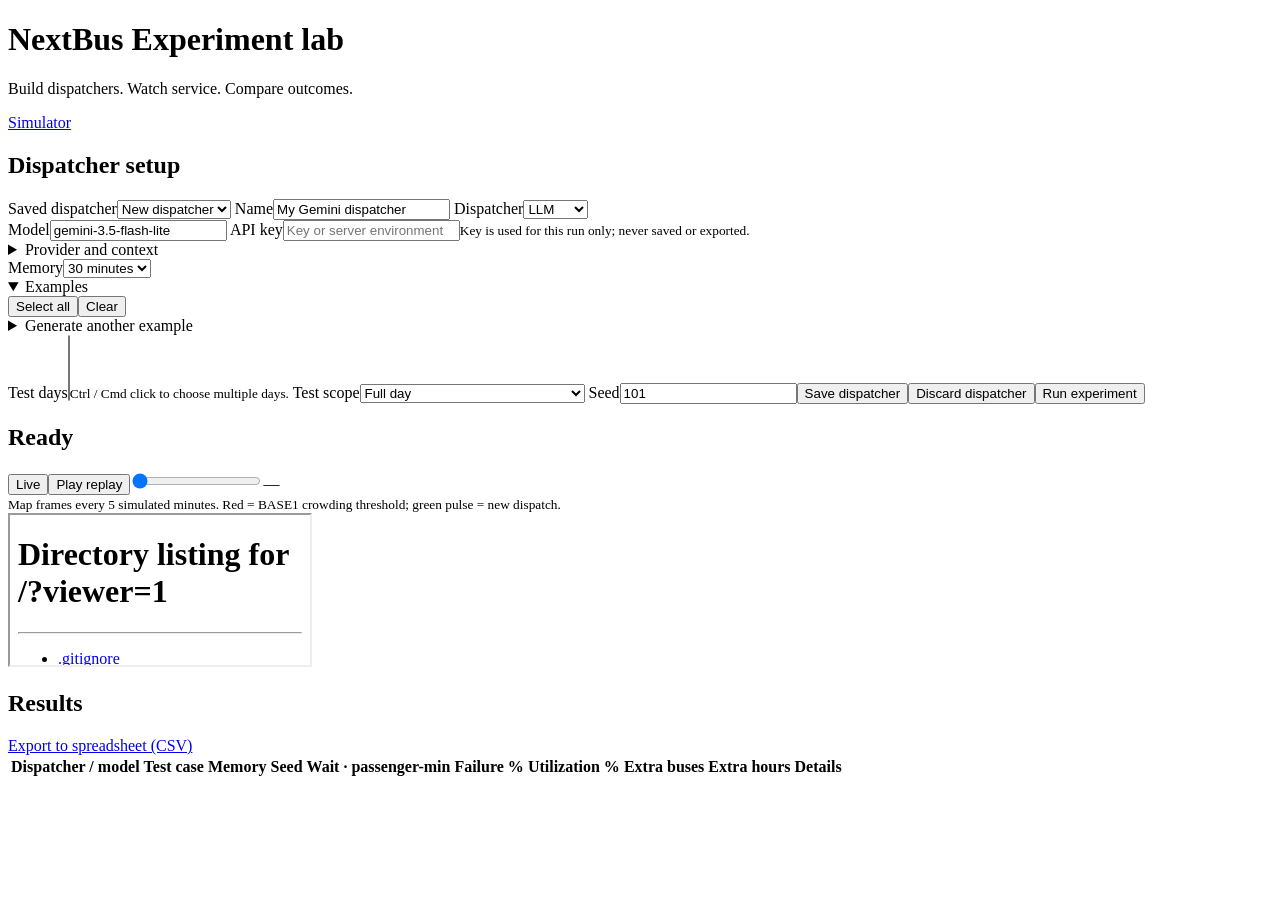
==== nextbus/web/experiments.html @ 7df22a81 "Add configurable experiment lab and BASE1 capacity failure analysis" ====
<!doctype html>
<html lang="en"><head><meta charset="utf-8"><meta name="viewport" content="width=device-width,initial-scale=1"><title>NextBus Experiment Lab</title><link rel="stylesheet" href="/style.css"></head><body>
<header><div><h1>NextBus <span>Experiment lab</span></h1><p>Build dispatchers. Watch service. Compare outcomes.</p></div><a href="/">Simulator</a></header>
<main class="lab-main"><aside class="panel"><h2>Dispatcher setup</h2>
<label>Saved dispatcher<select id="profiles"><option value="">New dispatcher</option></select></label>
<label>Name<input id="name" value="My Gemini dispatcher" maxlength="100"></label>
<label>Dispatcher<select id="kind"><option>LLM</option><option>BASE0</option><option>BASE1</option></select></label>
<div id="llm-settings"><label>Model<input id="model" value="gemini-3.5-flash-lite" list="models"></label><datalist id="models"><option value="gemini-3.5-flash-lite"></datalist>
<label>API key<input id="key" type="password" autocomplete="off" placeholder="Key or server environment"></label><small>Key is used for this run only; never saved or exported.</small>
<details><summary>Provider and context</summary><label>Chat completions endpoint<input id="endpoint" value="https://generativelanguage.googleapis.com/v1beta/openai/chat/completions"></label><label>Model context limit (tokens)<input id="context" type="number" value="1048576" min="16384" max="2000000"></label><small>Use the provider's documented limit. The prompt budget reserves 8,192 tokens and rejects oversized requests.</small></details>
<label>Memory<select id="memory"><option value="0">None</option><option value="15">15 minutes</option><option value="30" selected>30 minutes</option><option value="45">45 minutes</option><option value="60">1 hour</option><option value="90">90 minutes</option><option value="120">2 hours</option></select></label>
<details open><summary>Examples <span id="example-count"></span></summary><div id="examples" class="example-picker"></div><button id="all-examples" class="secondary">Select all</button><button id="no-examples" class="secondary">Clear</button></details>
<details><summary>Generate another example</summary><label>Teaching day<select id="example-day"></select></label><label>Checkpoint<input id="example-start" type="time" value="08:00" step="900"></label><label>Length (minutes)<input id="example-minutes" type="number" min="15" max="120" step="15" value="60"></label><button id="add-example" class="secondary">Generate BASE0 / BASE1 example</button></details></div>
<label>Test days<select id="days" multiple size="4"></select></label><small>Ctrl / Cmd click to choose multiple days.</small>
<label>Test scope<select id="mode"><option value="day">Full day</option><option value="window">Time window · BASE0 before start</option></select></label>
<div id="window" hidden><label>Start<input id="start" type="time" value="07:00" step="900"></label><label>End<input id="end" type="text" value="09:30" placeholder="HH:MM (24:00 allowed)"></label></div>
<label>Seed<input id="seed" type="number" value="101"></label><button id="save">Save dispatcher</button><button id="delete-profile" class="secondary">Discard dispatcher</button><button id="run">Run experiment</button><p id="error" role="alert"></p>
</aside><section><div class="panel"><h2 id="status">Ready</h2><p id="progress" role="status"></p><div class="replay-bar"><button id="live" class="secondary">Live</button><button id="replay-play" class="secondary">Play replay</button><input id="replay" type="range" min="0" max="0" value="0" aria-label="Replay frame"><span id="frame-time">—</span></div><small>Map frames every 5 simulated minutes. Red = BASE1 crowding threshold; green pulse = new dispatch.</small></div><iframe id="viewer" src="/?viewer=1" title="Live simulation and replay"></iframe></section></main>
<section class="panel result-panel"><div class="inspection-head"><h2>Results</h2><a href="/api/lab/csv">Export to spreadsheet (CSV)</a></div><div class="table-scroll"><table><thead><tr><th>Dispatcher / model</th><th>Test case</th><th>Memory</th><th>Seed</th><th>Wait · passenger-min</th><th>Failure %</th><th>Utilization %</th><th>Extra buses</th><th>Extra hours</th><th>Details</th></tr></thead><tbody id="results"></tbody></table></div></section><script src="/experiments.js"></script></body></html>
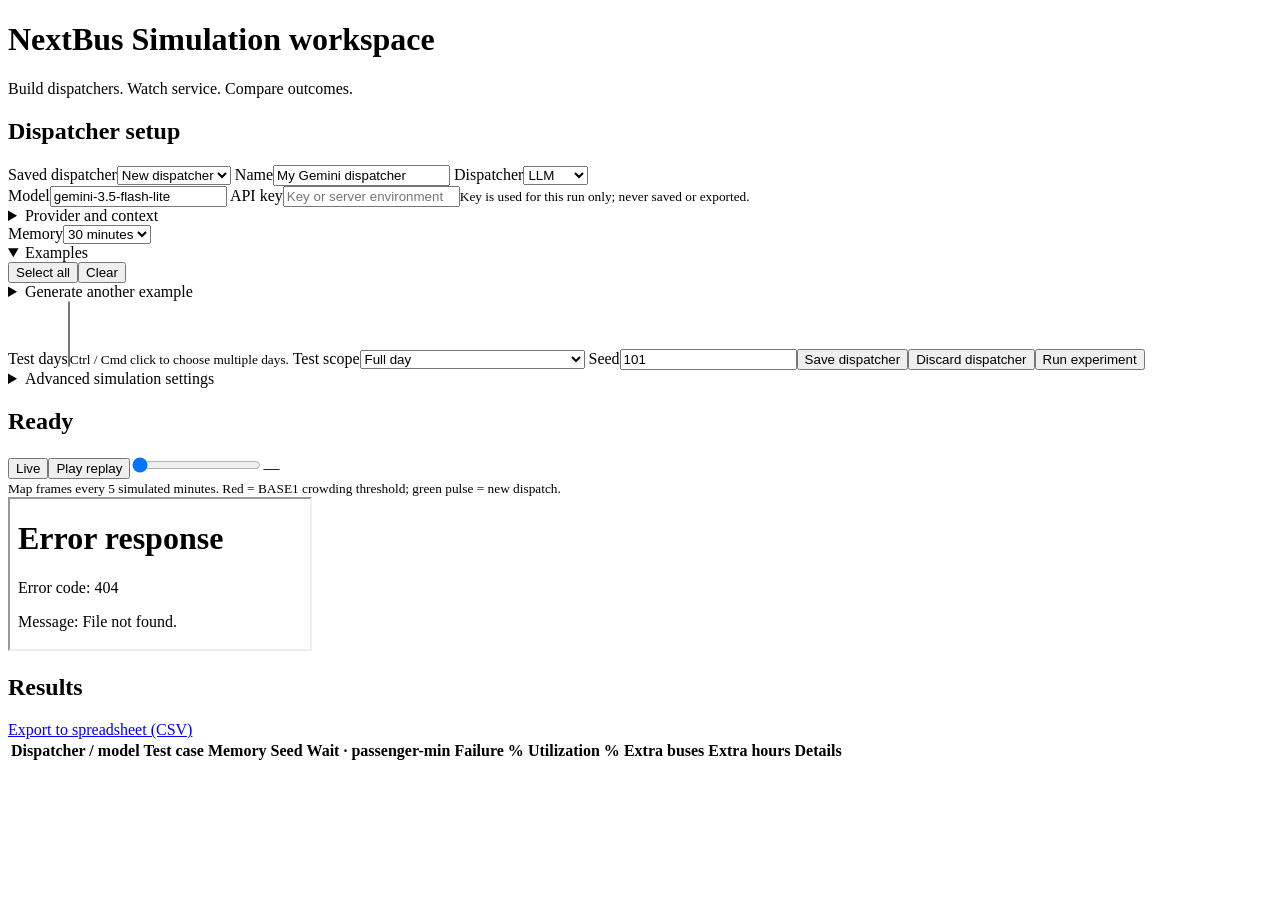
==== commit 5d703cb2: "Unify simulator and experiments in one workspace" ====
--- a/nextbus/web/experiments.html
+++ b/nextbus/web/experiments.html
@@ -1,6 +1,6 @@
 <!doctype html>
-<html lang="en"><head><meta charset="utf-8"><meta name="viewport" content="width=device-width,initial-scale=1"><title>NextBus Experiment Lab</title><link rel="stylesheet" href="/style.css"></head><body>
-<header><div><h1>NextBus <span>Experiment lab</span></h1><p>Build dispatchers. Watch service. Compare outcomes.</p></div><a href="/">Simulator</a></header>
+<html lang="en"><head><meta charset="utf-8"><meta name="viewport" content="width=device-width,initial-scale=1"><title>NextBus Workspace</title><link rel="stylesheet" href="/style.css"></head><body>
+<header><div><h1>NextBus <span>Simulation workspace</span></h1><p>Build dispatchers. Watch service. Compare outcomes.</p></div></header>
 <main class="lab-main"><aside class="panel"><h2>Dispatcher setup</h2>
 <label>Saved dispatcher<select id="profiles"><option value="">New dispatcher</option></select></label>
 <label>Name<input id="name" value="My Gemini dispatcher" maxlength="100"></label>
@@ -14,6 +14,13 @@
 <label>Test days<select id="days" multiple size="4"></select></label><small>Ctrl / Cmd click to choose multiple days.</small>
 <label>Test scope<select id="mode"><option value="day">Full day</option><option value="window">Time window · BASE0 before start</option></select></label>
 <div id="window" hidden><label>Start<input id="start" type="time" value="07:00" step="900"></label><label>End<input id="end" type="text" value="09:30" placeholder="HH:MM (24:00 allowed)"></label></div>
-<label>Seed<input id="seed" type="number" value="101"></label><button id="save">Save dispatcher</button><button id="delete-profile" class="secondary">Discard dispatcher</button><button id="run">Run experiment</button><p id="error" role="alert"></p>
-</aside><section><div class="panel"><h2 id="status">Ready</h2><p id="progress" role="status"></p><div class="replay-bar"><button id="live" class="secondary">Live</button><button id="replay-play" class="secondary">Play replay</button><input id="replay" type="range" min="0" max="0" value="0" aria-label="Replay frame"><span id="frame-time">—</span></div><small>Map frames every 5 simulated minutes. Red = BASE1 crowding threshold; green pulse = new dispatch.</small></div><iframe id="viewer" src="/?viewer=1" title="Live simulation and replay"></iframe></section></main>
+<label>Seed<input id="seed" type="number" value="101"></label><button id="save">Save dispatcher</button><button id="delete-profile" class="secondary">Discard dispatcher</button><button id="run">Run experiment</button><details id="advanced"><summary>Advanced simulation settings</summary>
+<p>Explore an interactive preview on the same map. These settings apply to previews; experiments retain the fixed calibration.</p>
+<label for="preview-config">Simulation configuration</label><textarea id="preview-config" spellcheck="false"></textarea>
+<button id="preview-create" class="secondary">Create interactive preview</button>
+<button id="preview-step" class="secondary" disabled>Step 5 minutes</button>
+<button id="preview-run" class="secondary" disabled>Run preview</button>
+<p id="preview-status" role="status"></p>
+</details><p id="error" role="alert"></p>
+</aside><section><div class="panel"><h2 id="status">Ready</h2><p id="progress" role="status"></p><div class="replay-bar"><button id="live" class="secondary">Live</button><button id="replay-play" class="secondary">Play replay</button><input id="replay" type="range" min="0" max="0" value="0" aria-label="Replay frame"><span id="frame-time">—</span></div><small>Map frames every 5 simulated minutes. Red = BASE1 crowding threshold; green pulse = new dispatch.</small></div><iframe id="viewer" src="/map-view?viewer=1" title="Live simulation and replay"></iframe></section></main>
 <section class="panel result-panel"><div class="inspection-head"><h2>Results</h2><a href="/api/lab/csv">Export to spreadsheet (CSV)</a></div><div class="table-scroll"><table><thead><tr><th>Dispatcher / model</th><th>Test case</th><th>Memory</th><th>Seed</th><th>Wait · passenger-min</th><th>Failure %</th><th>Utilization %</th><th>Extra buses</th><th>Extra hours</th><th>Details</th></tr></thead><tbody id="results"></tbody></table></div></section><script src="/experiments.js"></script></body></html>
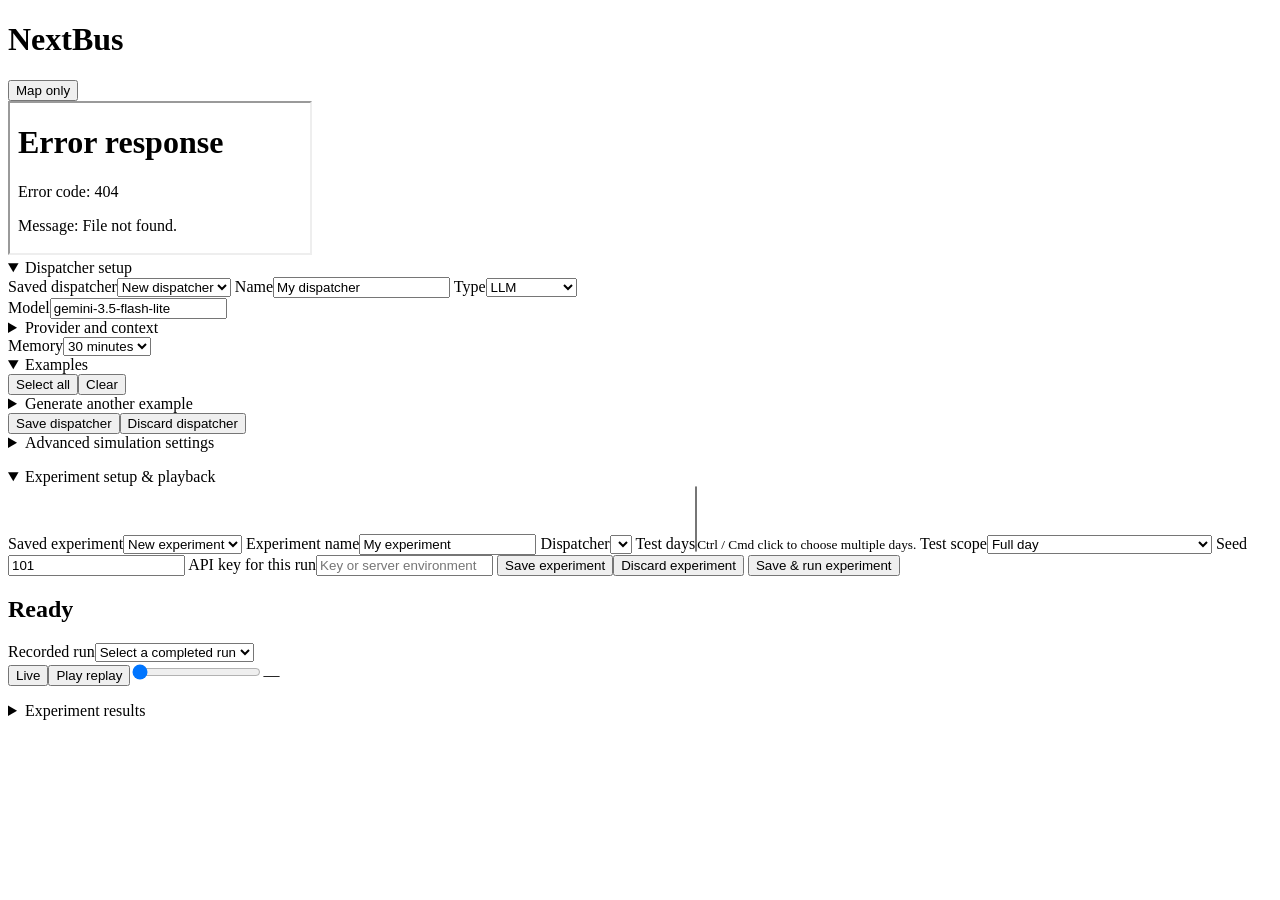
==== commit a0b3550f: "Separate dispatcher and experiment setup in full-map workspace" ====
--- a/nextbus/web/experiments.html
+++ b/nextbus/web/experiments.html
@@ -1,26 +1,51 @@
 <!doctype html>
-<html lang="en"><head><meta charset="utf-8"><meta name="viewport" content="width=device-width,initial-scale=1"><title>NextBus Workspace</title><link rel="stylesheet" href="/style.css"></head><body>
-<header><div><h1>NextBus <span>Simulation workspace</span></h1><p>Build dispatchers. Watch service. Compare outcomes.</p></div></header>
-<main class="lab-main"><aside class="panel"><h2>Dispatcher setup</h2>
+<html lang="en"><head><meta charset="utf-8"><meta name="viewport" content="width=device-width,initial-scale=1"><title>NextBus Workspace</title><link rel="stylesheet" href="/style.css"></head><body class="map-workspace">
+<header class="workspace-brand"><h1>NextBus</h1><button id="map-only" class="secondary" aria-pressed="false">Map only</button></header>
+<iframe id="viewer" src="/map-view?viewer=1" title="Live simulation and replay"></iframe>
+<main class="lab-main">
+<details class="floating-panel setup-panel" open><summary>Dispatcher setup</summary><div class="panel-content">
 <label>Saved dispatcher<select id="profiles"><option value="">New dispatcher</option></select></label>
-<label>Name<input id="name" value="My Gemini dispatcher" maxlength="100"></label>
-<label>Dispatcher<select id="kind"><option>LLM</option><option>BASE0</option><option>BASE1</option></select></label>
+<label>Name<input id="name" value="My dispatcher" maxlength="100"></label>
+<label>Type<select id="kind"><option value="LLM">LLM</option><option value="RULE">Rule-based</option></select></label>
+<p id="baseline-note" class="fine" hidden></p>
 <div id="llm-settings"><label>Model<input id="model" value="gemini-3.5-flash-lite" list="models"></label><datalist id="models"><option value="gemini-3.5-flash-lite"></datalist>
-<label>API key<input id="key" type="password" autocomplete="off" placeholder="Key or server environment"></label><small>Key is used for this run only; never saved or exported.</small>
+
 <details><summary>Provider and context</summary><label>Chat completions endpoint<input id="endpoint" value="https://generativelanguage.googleapis.com/v1beta/openai/chat/completions"></label><label>Model context limit (tokens)<input id="context" type="number" value="1048576" min="16384" max="2000000"></label><small>Use the provider's documented limit. The prompt budget reserves 8,192 tokens and rejects oversized requests.</small></details>
 <label>Memory<select id="memory"><option value="0">None</option><option value="15">15 minutes</option><option value="30" selected>30 minutes</option><option value="45">45 minutes</option><option value="60">1 hour</option><option value="90">90 minutes</option><option value="120">2 hours</option></select></label>
 <details open><summary>Examples <span id="example-count"></span></summary><div id="examples" class="example-picker"></div><button id="all-examples" class="secondary">Select all</button><button id="no-examples" class="secondary">Clear</button></details>
 <details><summary>Generate another example</summary><label>Teaching day<select id="example-day"></select></label><label>Checkpoint<input id="example-start" type="time" value="08:00" step="900"></label><label>Length (minutes)<input id="example-minutes" type="number" min="15" max="120" step="15" value="60"></label><button id="add-example" class="secondary">Generate BASE0 / BASE1 example</button></details></div>
-<label>Test days<select id="days" multiple size="4"></select></label><small>Ctrl / Cmd click to choose multiple days.</small>
-<label>Test scope<select id="mode"><option value="day">Full day</option><option value="window">Time window · BASE0 before start</option></select></label>
-<div id="window" hidden><label>Start<input id="start" type="time" value="07:00" step="900"></label><label>End<input id="end" type="text" value="09:30" placeholder="HH:MM (24:00 allowed)"></label></div>
-<label>Seed<input id="seed" type="number" value="101"></label><button id="save">Save dispatcher</button><button id="delete-profile" class="secondary">Discard dispatcher</button><button id="run">Run experiment</button><details id="advanced"><summary>Advanced simulation settings</summary>
+
+<div id="rule-settings" hidden>
+<label>Capacity threshold<select id="crowd-level"><option>HIGH</option><option>MEDIUM</option><option>LOW</option></select></label>
+<label>Required share at or above threshold (%)<input id="rule-share" type="number" min="1" max="100" value="70"></label>
+<label>Minimum total buses observed on the route<input id="minimum-buses" type="number" min="1" max="1000" value="2"></label>
+<small>Distinct runs in the preceding 30 minutes, sampled every 15 minutes. Existing pending-bus and cooldown checks apply.</small>
+</div>
+<button id="save">Save dispatcher</button><button id="delete-profile" class="secondary">Discard dispatcher</button>
+<details id="advanced"><summary>Advanced simulation settings</summary>
 <p>Explore an interactive preview on the same map. These settings apply to previews; experiments retain the fixed calibration.</p>
 <label for="preview-config">Simulation configuration</label><textarea id="preview-config" spellcheck="false"></textarea>
 <button id="preview-create" class="secondary">Create interactive preview</button>
 <button id="preview-step" class="secondary" disabled>Step 5 minutes</button>
 <button id="preview-run" class="secondary" disabled>Run preview</button>
 <p id="preview-status" role="status"></p>
-</details><p id="error" role="alert"></p>
-</aside><section><div class="panel"><h2 id="status">Ready</h2><p id="progress" role="status"></p><div class="replay-bar"><button id="live" class="secondary">Live</button><button id="replay-play" class="secondary">Play replay</button><input id="replay" type="range" min="0" max="0" value="0" aria-label="Replay frame"><span id="frame-time">—</span></div><small>Map frames every 5 simulated minutes. Red = BASE1 crowding threshold; green pulse = new dispatch.</small></div><iframe id="viewer" src="/map-view?viewer=1" title="Live simulation and replay"></iframe></section></main>
-<section class="panel result-panel"><div class="inspection-head"><h2>Results</h2><a href="/api/lab/csv">Export to spreadsheet (CSV)</a></div><div class="table-scroll"><table><thead><tr><th>Dispatcher / model</th><th>Test case</th><th>Memory</th><th>Seed</th><th>Wait · passenger-min</th><th>Failure %</th><th>Utilization %</th><th>Extra buses</th><th>Extra hours</th><th>Details</th></tr></thead><tbody id="results"></tbody></table></div></section><script src="/experiments.js"></script></body></html>
+</details>
+<p id="error" role="alert"></p></div></details>
+<details class="floating-panel experiment-panel" open><summary>Experiment setup & playback</summary><div class="panel-content">
+<label>Saved experiment<select id="experiments"><option value="">New experiment</option></select></label>
+<label>Experiment name<input id="experiment-name" value="My experiment" maxlength="100"></label>
+<label>Dispatcher<select id="experiment-dispatcher"></select></label>
+<label>Test days<select id="days" multiple size="4"></select></label><small>Ctrl / Cmd click to choose multiple days.</small>
+<label>Test scope<select id="mode"><option value="day">Full day</option><option value="window">Time window · BASE0 before start</option></select></label>
+<div id="window" hidden><label>Start<select id="start" disabled></select></label><label>End<select id="end" disabled></select></label><small>24-hour time, in 15-minute intervals. End must be later than start.</small></div>
+
+<label>Seed<input id="seed" type="number" value="101"></label>
+<label>API key for this run<input id="key" type="password" autocomplete="off" placeholder="Key or server environment"></label>
+<button id="save-experiment">Save experiment</button><button id="delete-experiment" class="secondary">Discard experiment</button>
+<button id="run">Save & run experiment</button>
+<div class="experiment-playback"><h2 id="status">Ready</h2><p id="progress" role="status"></p>
+<label>Recorded run<select id="run-history"><option value="">Select a completed run</option></select></label>
+<div class="replay-bar"><button id="live" class="secondary">Live</button><button id="replay-play" class="secondary">Play replay</button><input id="replay" type="range" min="0" max="0" value="0" aria-label="Replay frame"><span id="frame-time">—</span></div>
+</div><p id="experiment-error" role="alert"></p></div></details>
+</main>
+<details class="floating-panel result-panel"><summary>Experiment results</summary><div class="panel-content"><div class="inspection-head"><a href="/api/lab/csv">Export to spreadsheet (CSV)</a></div><div class="table-scroll"><table><thead><tr><th>Experiment</th><th>Dispatcher / model</th><th>Test case</th><th>Memory</th><th>Seed</th><th>Wait · passenger-min</th><th>Failure %</th><th>Utilization %</th><th>Extra buses</th><th>Extra hours</th><th>Details</th></tr></thead><tbody id="results"></tbody></table></div></div></details><script src="/experiments.js"></script><script src="/panels.js"></script></body></html>
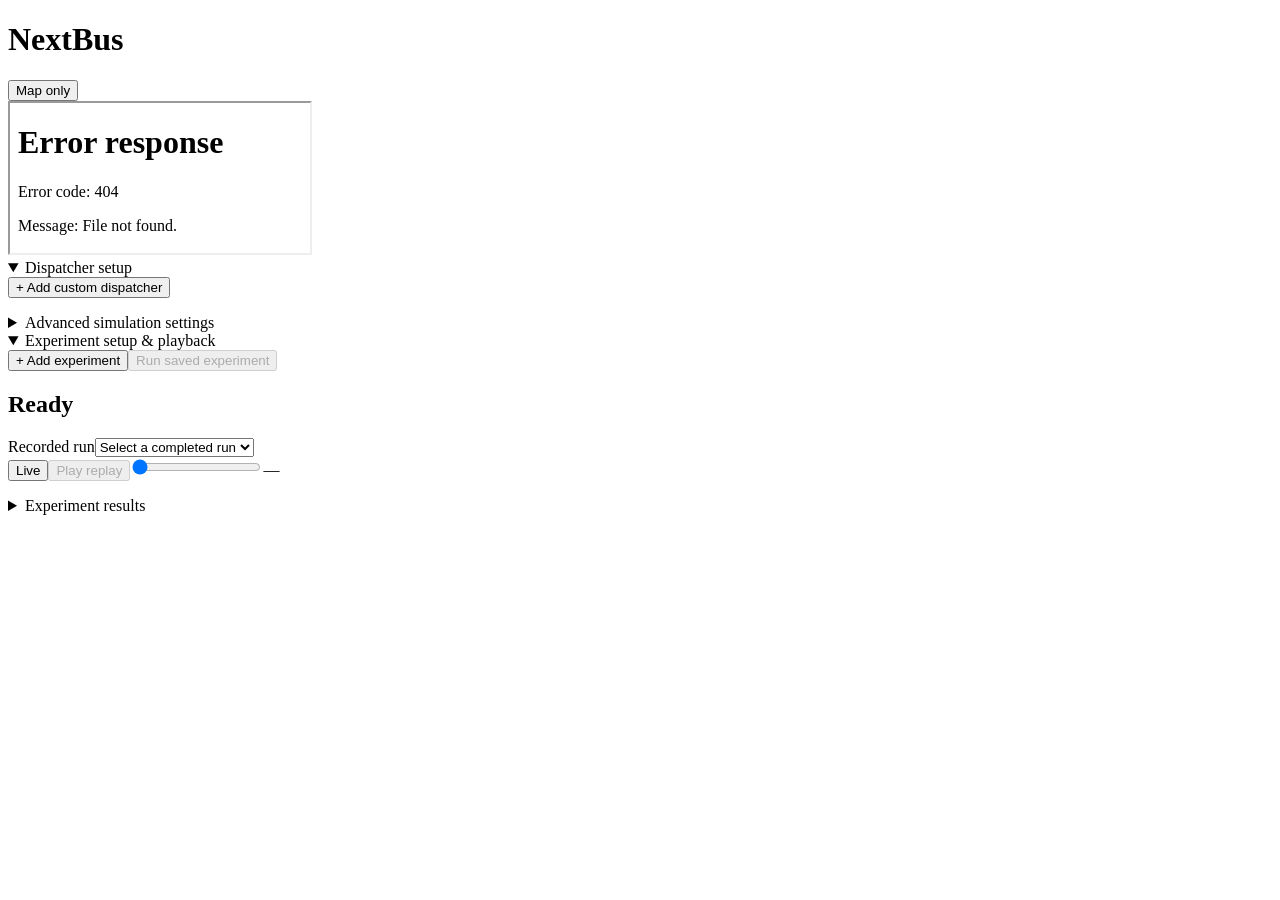
==== commit afc47427: "Show saved dispatcher and experiment lists and gate replay" ====
--- a/nextbus/web/experiments.html
+++ b/nextbus/web/experiments.html
@@ -4,13 +4,13 @@
 <iframe id="viewer" src="/map-view?viewer=1" title="Live simulation and replay"></iframe>
 <main class="lab-main">
 <details class="floating-panel setup-panel" open><summary>Dispatcher setup</summary><div class="panel-content">
-<label>Saved dispatcher<select id="profiles"><option value="">New dispatcher</option></select></label>
+<div id="profiles" class="saved-list" aria-label="Saved dispatchers"></div><button id="add-dispatcher" class="secondary">+ Add custom dispatcher</button><div id="dispatcher-editor" hidden>
 <label>Name<input id="name" value="My dispatcher" maxlength="100"></label>
 <label>Type<select id="kind"><option value="LLM">LLM</option><option value="RULE">Rule-based</option></select></label>
 <p id="baseline-note" class="fine" hidden></p>
 <div id="llm-settings"><label>Model<input id="model" value="gemini-3.5-flash-lite" list="models"></label><datalist id="models"><option value="gemini-3.5-flash-lite"></datalist>
 
-<details><summary>Provider and context</summary><label>Chat completions endpoint<input id="endpoint" value="https://generativelanguage.googleapis.com/v1beta/openai/chat/completions"></label><label>Model context limit (tokens)<input id="context" type="number" value="1048576" min="16384" max="2000000"></label><small>Use the provider's documented limit. The prompt budget reserves 8,192 tokens and rejects oversized requests.</small></details>
+<label>API key<input id="key" type="password" autocomplete="off" placeholder="Key or server environment"></label><small>Save dispatcher to use this key during this page session.</small><details><summary>Provider and context</summary><label>Chat completions endpoint<input id="endpoint" value="https://generativelanguage.googleapis.com/v1beta/openai/chat/completions"></label><label>Model context limit (tokens)<input id="context" type="number" value="1048576" min="16384" max="2000000"></label><small>Use the provider's documented limit. The prompt budget reserves 8,192 tokens and rejects oversized requests.</small></details>
 <label>Memory<select id="memory"><option value="0">None</option><option value="15">15 minutes</option><option value="30" selected>30 minutes</option><option value="45">45 minutes</option><option value="60">1 hour</option><option value="90">90 minutes</option><option value="120">2 hours</option></select></label>
 <details open><summary>Examples <span id="example-count"></span></summary><div id="examples" class="example-picker"></div><button id="all-examples" class="secondary">Select all</button><button id="no-examples" class="secondary">Clear</button></details>
 <details><summary>Generate another example</summary><label>Teaching day<select id="example-day"></select></label><label>Checkpoint<input id="example-start" type="time" value="08:00" step="900"></label><label>Length (minutes)<input id="example-minutes" type="number" min="15" max="120" step="15" value="60"></label><button id="add-example" class="secondary">Generate BASE0 / BASE1 example</button></details></div>
@@ -22,17 +22,16 @@
 <small>Distinct runs in the preceding 30 minutes, sampled every 15 minutes. Existing pending-bus and cooldown checks apply.</small>
 </div>
 <button id="save">Save dispatcher</button><button id="delete-profile" class="secondary">Discard dispatcher</button>
-<details id="advanced"><summary>Advanced simulation settings</summary>
+</div><p id="error" role="alert"></p></div></details><details id="advanced" class="floating-panel advanced-panel"><summary>Advanced simulation settings</summary><div class="panel-content">
 <p>Explore an interactive preview on the same map. These settings apply to previews; experiments retain the fixed calibration.</p>
 <label for="preview-config">Simulation configuration</label><textarea id="preview-config" spellcheck="false"></textarea>
 <button id="preview-create" class="secondary">Create interactive preview</button>
 <button id="preview-step" class="secondary" disabled>Step 5 minutes</button>
 <button id="preview-run" class="secondary" disabled>Run preview</button>
 <p id="preview-status" role="status"></p>
-</details>
-<p id="error" role="alert"></p></div></details>
+<p id="preview-error" role="alert"></p></div></details>
 <details class="floating-panel experiment-panel" open><summary>Experiment setup & playback</summary><div class="panel-content">
-<label>Saved experiment<select id="experiments"><option value="">New experiment</option></select></label>
+<div id="experiments" class="saved-list" aria-label="Saved experiments"></div><button id="add-experiment" class="secondary">+ Add experiment</button><div id="experiment-editor" hidden>
 <label>Experiment name<input id="experiment-name" value="My experiment" maxlength="100"></label>
 <label>Dispatcher<select id="experiment-dispatcher"></select></label>
 <label>Test days<select id="days" multiple size="4"></select></label><small>Ctrl / Cmd click to choose multiple days.</small>
@@ -40,12 +39,11 @@
 <div id="window" hidden><label>Start<select id="start" disabled></select></label><label>End<select id="end" disabled></select></label><small>24-hour time, in 15-minute intervals. End must be later than start.</small></div>
 
 <label>Seed<input id="seed" type="number" value="101"></label>
-<label>API key for this run<input id="key" type="password" autocomplete="off" placeholder="Key or server environment"></label>
 <button id="save-experiment">Save experiment</button><button id="delete-experiment" class="secondary">Discard experiment</button>
-<button id="run">Save & run experiment</button>
+</div><button id="run" disabled>Run saved experiment</button>
 <div class="experiment-playback"><h2 id="status">Ready</h2><p id="progress" role="status"></p>
 <label>Recorded run<select id="run-history"><option value="">Select a completed run</option></select></label>
-<div class="replay-bar"><button id="live" class="secondary">Live</button><button id="replay-play" class="secondary">Play replay</button><input id="replay" type="range" min="0" max="0" value="0" aria-label="Replay frame"><span id="frame-time">—</span></div>
+<div class="replay-bar"><button id="live" class="secondary">Live</button><button id="replay-play" class="secondary" disabled>Play replay</button><input id="replay" type="range" min="0" max="0" value="0" aria-label="Replay frame"><span id="frame-time">—</span></div>
 </div><p id="experiment-error" role="alert"></p></div></details>
 </main>
-<details class="floating-panel result-panel"><summary>Experiment results</summary><div class="panel-content"><div class="inspection-head"><a href="/api/lab/csv">Export to spreadsheet (CSV)</a></div><div class="table-scroll"><table><thead><tr><th>Experiment</th><th>Dispatcher / model</th><th>Test case</th><th>Memory</th><th>Seed</th><th>Wait · passenger-min</th><th>Failure %</th><th>Utilization %</th><th>Extra buses</th><th>Extra hours</th><th>Details</th></tr></thead><tbody id="results"></tbody></table></div></div></details><script src="/experiments.js"></script><script src="/panels.js"></script></body></html>
+<details class="floating-panel result-panel"><summary>Experiment results</summary><div class="panel-content"><div class="inspection-head"><a href="/api/lab/csv">Export to spreadsheet (CSV)</a></div><div class="table-scroll"><table><thead><tr><th>Experiment</th><th>Dispatcher</th><th>Model</th><th>Test case</th><th>Memory</th><th>Seed</th><th>Wait · passenger-min</th><th>Failure %</th><th>Utilization %</th><th>Extra buses</th><th>Extra hours</th><th>Details</th></tr></thead><tbody id="results"></tbody></table></div></div></details><script src="/experiments.js"></script><script src="/panels.js"></script></body></html>
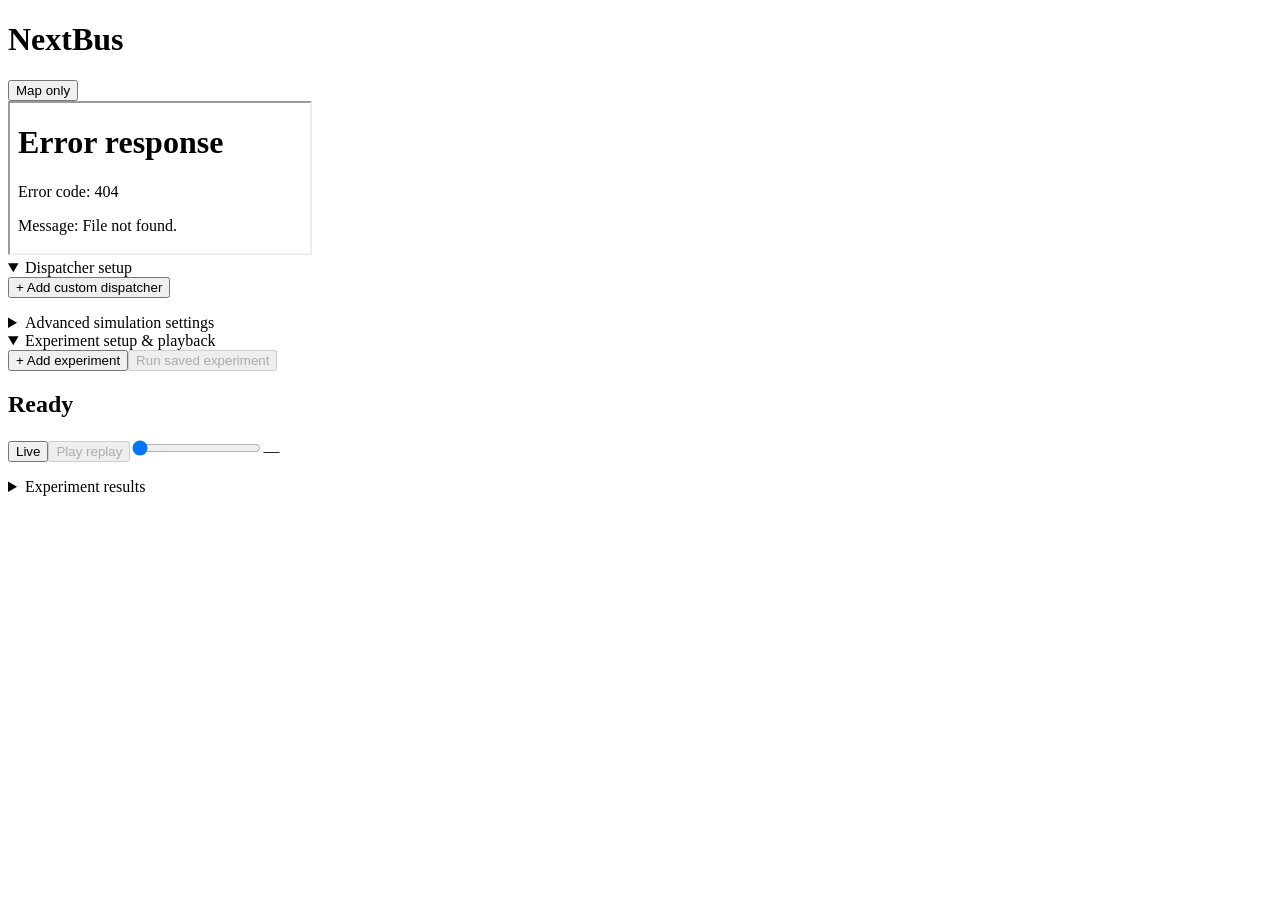
==== commit 32cd52d3: "Restore compact panels and smooth map playback" ====
--- a/nextbus/web/experiments.html
+++ b/nextbus/web/experiments.html
@@ -42,7 +42,7 @@
 <button id="save-experiment">Save experiment</button><button id="delete-experiment" class="secondary">Discard experiment</button>
 </div><button id="run" disabled>Run saved experiment</button>
 <div class="experiment-playback"><h2 id="status">Ready</h2><p id="progress" role="status"></p>
-<label>Recorded run<select id="run-history"><option value="">Select a completed run</option></select></label>
+<label id="recorded-days" hidden>Replay day<select id="run-history"><option value="">Select a completed run</option></select></label>
 <div class="replay-bar"><button id="live" class="secondary">Live</button><button id="replay-play" class="secondary" disabled>Play replay</button><input id="replay" type="range" min="0" max="0" value="0" aria-label="Replay frame"><span id="frame-time">—</span></div>
 </div><p id="experiment-error" role="alert"></p></div></details>
 </main>
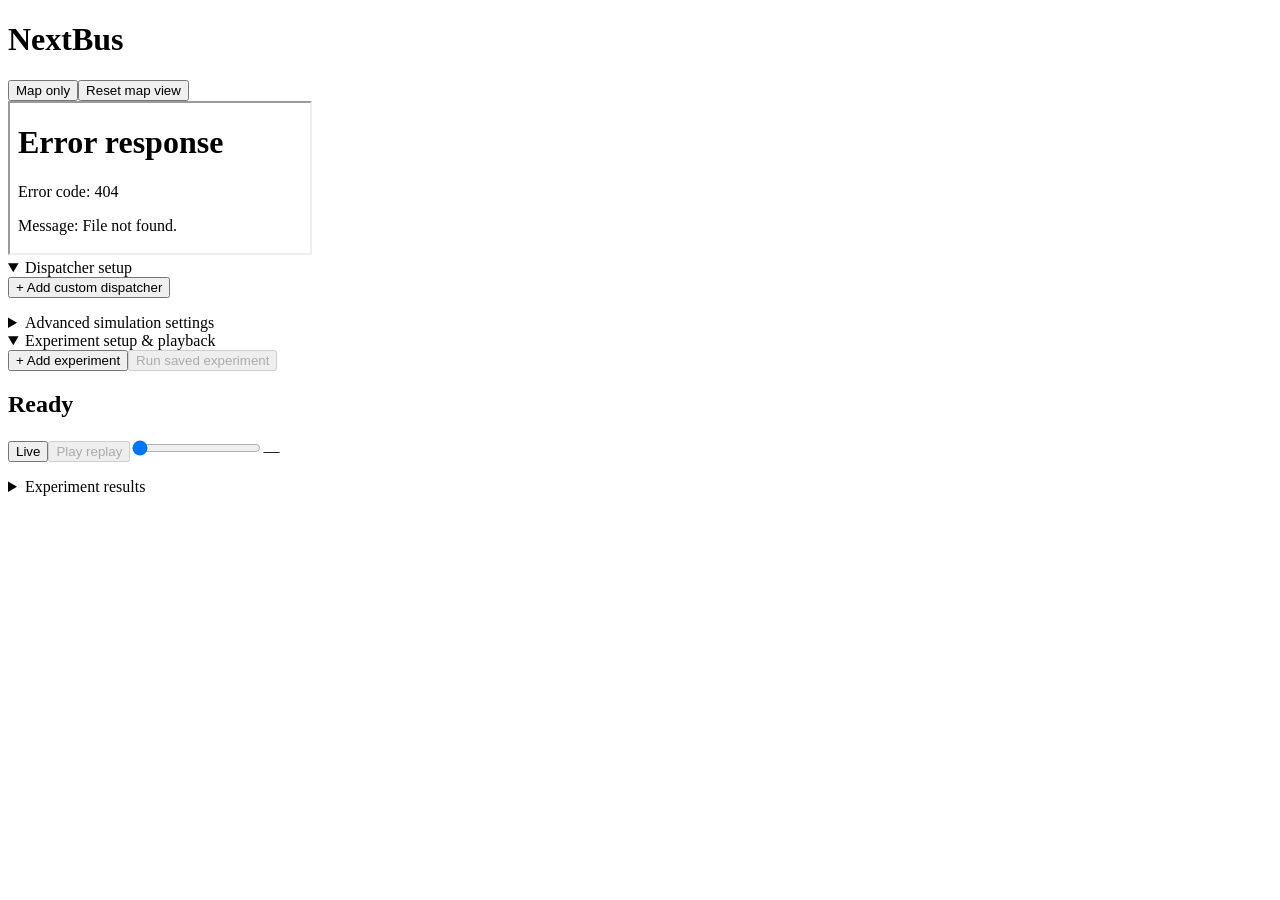
==== commit 8945b196: "Add map view reset and increase animation frame rate" ====
--- a/nextbus/web/experiments.html
+++ b/nextbus/web/experiments.html
@@ -1,6 +1,6 @@
 <!doctype html>
 <html lang="en"><head><meta charset="utf-8"><meta name="viewport" content="width=device-width,initial-scale=1"><title>NextBus Workspace</title><link rel="stylesheet" href="/style.css"></head><body class="map-workspace">
-<header class="workspace-brand"><h1>NextBus</h1><button id="map-only" class="secondary" aria-pressed="false">Map only</button></header>
+<header class="workspace-brand"><h1>NextBus</h1><button id="map-only" class="secondary" aria-pressed="false">Map only</button><button id="reset-map-view" class="secondary">Reset map view</button></header>
 <iframe id="viewer" src="/map-view?viewer=1" title="Live simulation and replay"></iframe>
 <main class="lab-main">
 <details class="floating-panel setup-panel" open><summary>Dispatcher setup</summary><div class="panel-content">
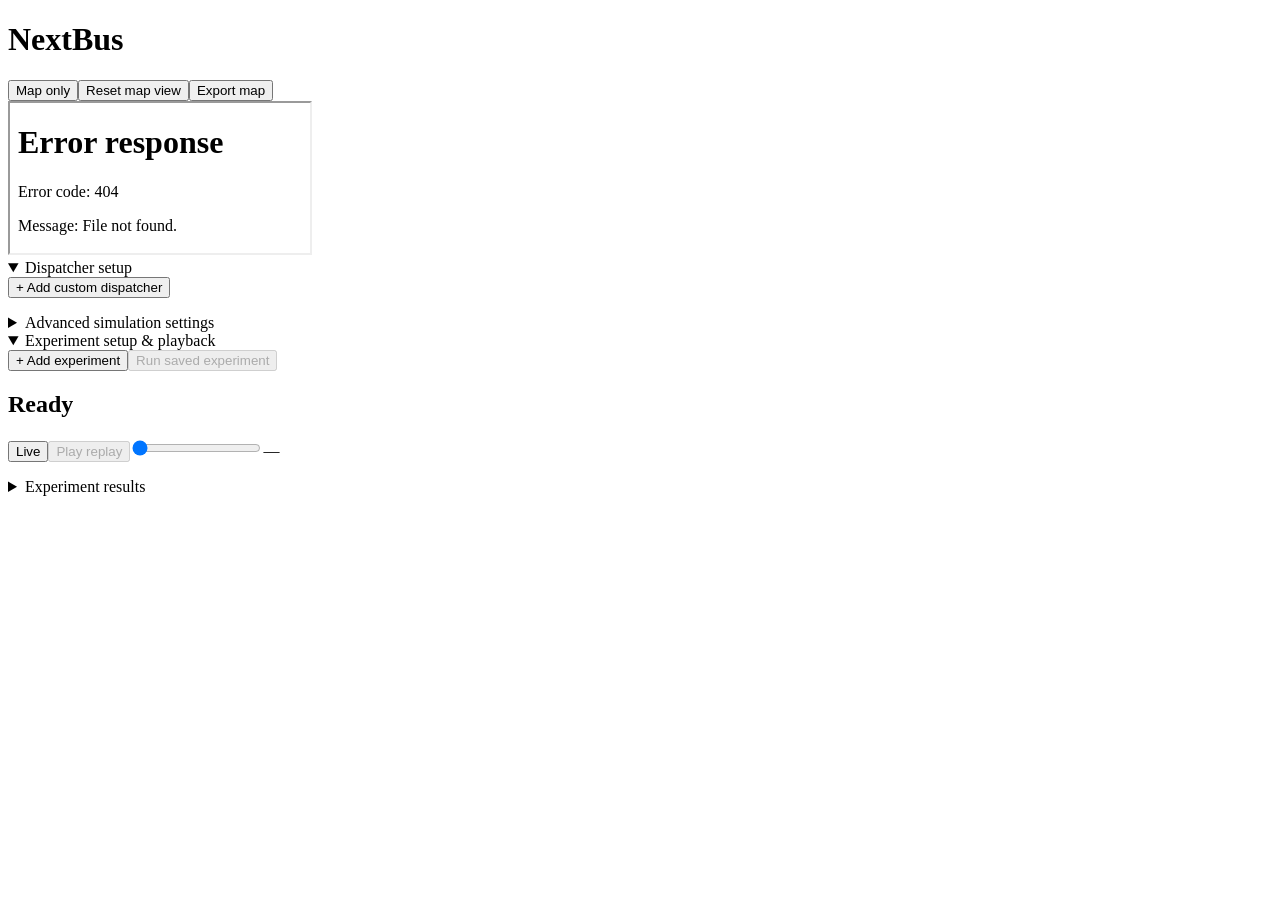
==== commit 9976a5d3: "Update NextBus Lab simulator and workspace UI" ====
--- a/nextbus/web/experiments.html
+++ b/nextbus/web/experiments.html
@@ -1,6 +1,6 @@
 <!doctype html>
 <html lang="en"><head><meta charset="utf-8"><meta name="viewport" content="width=device-width,initial-scale=1"><title>NextBus Workspace</title><link rel="stylesheet" href="/style.css"></head><body class="map-workspace">
-<header class="workspace-brand"><h1>NextBus</h1><button id="map-only" class="secondary" aria-pressed="false">Map only</button><button id="reset-map-view" class="secondary">Reset map view</button></header>
+<header class="workspace-brand"><h1>NextBus</h1><button id="map-only" class="secondary" aria-pressed="false">Map only</button><button id="reset-map-view" class="secondary">Reset map view</button><button id="export-map" class="secondary">Export map</button><small id="map-export-status" role="status"></small></header>
 <iframe id="viewer" src="/map-view?viewer=1" title="Live simulation and replay"></iframe>
 <main class="lab-main">
 <details class="floating-panel setup-panel" open><summary>Dispatcher setup</summary><div class="panel-content">
@@ -12,14 +12,15 @@
 
 <label>API key<input id="key" type="password" autocomplete="off" placeholder="Key or server environment"></label><small>Save dispatcher to use this key during this page session.</small><details><summary>Provider and context</summary><label>Chat completions endpoint<input id="endpoint" value="https://generativelanguage.googleapis.com/v1beta/openai/chat/completions"></label><label>Model context limit (tokens)<input id="context" type="number" value="1048576" min="16384" max="2000000"></label><small>Use the provider's documented limit. The prompt budget reserves 8,192 tokens and rejects oversized requests.</small></details>
 <label>Memory<select id="memory"><option value="0">None</option><option value="15">15 minutes</option><option value="30" selected>30 minutes</option><option value="45">45 minutes</option><option value="60">1 hour</option><option value="90">90 minutes</option><option value="120">2 hours</option></select></label>
+<p id="example-job-note" class="fine" role="status"></p><p id="example-error" role="alert"></p>
 <details open><summary>Examples <span id="example-count"></span></summary><div id="examples" class="example-picker"></div><button id="all-examples" class="secondary">Select all</button><button id="no-examples" class="secondary">Clear</button></details>
-<details><summary>Generate another example</summary><label>Teaching day<select id="example-day"></select></label><label>Checkpoint<input id="example-start" type="time" value="08:00" step="900"></label><label>Length (minutes)<input id="example-minutes" type="number" min="15" max="120" step="15" value="60"></label><button id="add-example" class="secondary">Generate BASE0 / BASE1 example</button></details></div>
+<details><summary>Generate another example</summary><label>Teaching day<select id="example-day"></select></label><label>Checkpoint<select id="example-start" disabled></select></label><label>Length (minutes)<select id="example-minutes" disabled></select></label><label>Factual branch<select id="example-factual"></select></label><label>Counterfactual branch<select id="example-counterfactual"></select></label><small id="example-branch-note"></small><button id="add-example" class="secondary">Generate example</button></details></div>
 
 <div id="rule-settings" hidden>
 <label>Capacity threshold<select id="crowd-level"><option>HIGH</option><option>MEDIUM</option><option>LOW</option></select></label>
 <label>Required share at or above threshold (%)<input id="rule-share" type="number" min="1" max="100" value="70"></label>
 <label>Minimum total buses observed on the route<input id="minimum-buses" type="number" min="1" max="1000" value="2"></label>
-<small>Distinct runs in the preceding 30 minutes, sampled every 15 minutes. Existing pending-bus and cooldown checks apply.</small>
+<small>Uses observations from the past 30 minutes, taken every 15 minutes. Each bus run is counted once.</small>
 </div>
 <button id="save">Save dispatcher</button><button id="delete-profile" class="secondary">Discard dispatcher</button>
 </div><p id="error" role="alert"></p></div></details><details id="advanced" class="floating-panel advanced-panel"><summary>Advanced simulation settings</summary><div class="panel-content">
@@ -46,4 +47,4 @@
 <div class="replay-bar"><button id="live" class="secondary">Live</button><button id="replay-play" class="secondary" disabled>Play replay</button><input id="replay" type="range" min="0" max="0" value="0" aria-label="Replay frame"><span id="frame-time">—</span></div>
 </div><p id="experiment-error" role="alert"></p></div></details>
 </main>
-<details class="floating-panel result-panel"><summary>Experiment results</summary><div class="panel-content"><div class="inspection-head"><a href="/api/lab/csv">Export to spreadsheet (CSV)</a></div><div class="table-scroll"><table><thead><tr><th>Experiment</th><th>Dispatcher</th><th>Model</th><th>Test case</th><th>Memory</th><th>Seed</th><th>Wait · passenger-min</th><th>Failure %</th><th>Utilization %</th><th>Extra buses</th><th>Extra hours</th><th>Details</th></tr></thead><tbody id="results"></tbody></table></div></div></details><script src="/experiments.js"></script><script src="/panels.js"></script></body></html>
+<details class="floating-panel result-panel"><summary>Experiment results</summary><div class="panel-content"><div class="inspection-head"><a href="/api/lab/csv">Export to spreadsheet (CSV)</a></div><div class="table-scroll"><table><thead><tr><th>Experiment</th><th>Dispatcher</th><th>Model</th><th>Test case</th><th>Memory</th><th>Seed</th><th>Wait · passenger-min</th><th>Failure %</th><th>Utilization %</th><th>Extra bus runs</th><th>Extra hours</th><th>Details</th></tr></thead><tbody id="results"></tbody></table></div></div></details><script src="/experiments.js"></script><script src="/panels.js"></script></body></html>
